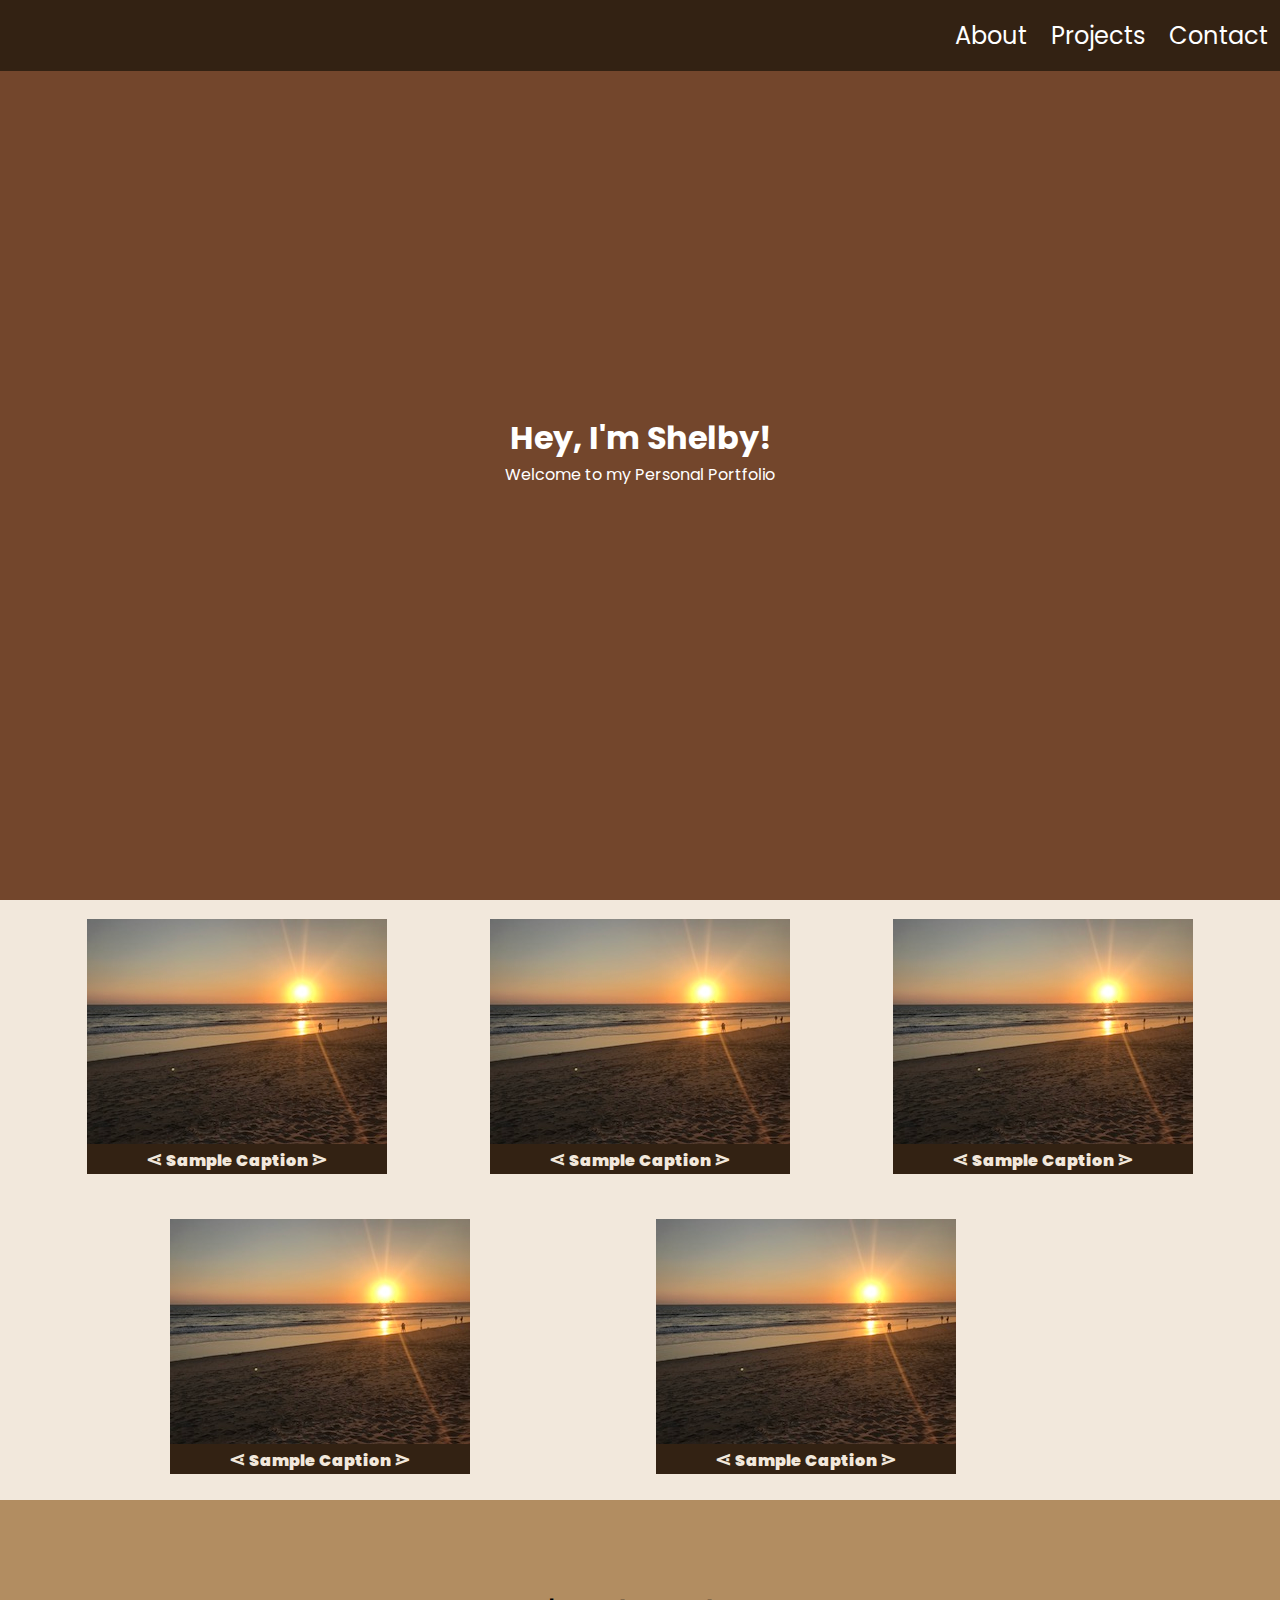
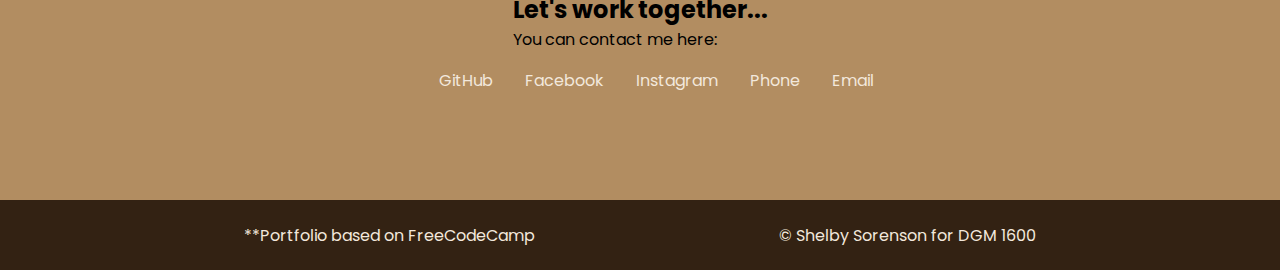
==== index.html @ af003794 "added links to contact & more design" ====
<!DOCTYPE html>
<html lang="en">
  <head>
    <meta charset="UTF-8" />
    <meta http-equiv="X-UA-Compatible" content="IE=edge" />
    <meta name="viewport" content="width=device-width, initial-scale=1.0" />
    <link
      rel="stylesheet"  
      href="https://use.fontawesome.com/releases/v5.8.2/css/all.css"
      integrity="sha384-oS3vJWv+0UjzBfQzYUhtDYW+Pj2yciDJxpsK1OYPAYjqT085Qq/1cq5FLXAZQ7Ay"
      crossorigin="anonymous" 
      />
    <link 
      href="https://fonts.googleapis.com/css?family=Poppins:200i,300,400&display=swap"
      rel="stylesheet"
    />
    <link href="style.css" rel="stylesheet" />
  
    <title>Personal Portfolio</title>
  </head>

<body>
    <nav id="navbar">
        <ul class="navlist">
            <li>
              <a href="#welcome-section">About</a>
            </li>
            <li>
              <a href="#projects">Projects</a>
            </li>
            <li>
              <a href="#contact">Contact</a>
            </li>
        </ul>
    </nav>
    <section id="welcome-section">
        <h1>Hey, I'm Shelby!</h1>
        <p>Welcome to my Personal Portfolio</p>
    </section>
    <section id="projects">
      <a href="#" class="project-tile">
        <figure>
            <img src="images/sunset.JPG" />
            <figcaption><span>&ltdot; </span>Sample Caption<span> &gtdot;</span></figcaption>
        </figure>
      </a>
      <a href="#" class="project-tile">
        <figure>
            <img src="images/sunset.JPG" />
            <figcaption><span>&ltdot; </span>Sample Caption<span> &gtdot;</span></figcaption>
        </figure>  
      </a>
      <a href="#" class="project-tile">
        <figure>
          <img src="images/sunset.JPG" />
          <figcaption><span>&ltdot; </span>Sample Caption<span> &gtdot;</span></figcaption>
        </figure>  
      </a>
      <a href="#" class="project-tile">
        <figure>
          <img src="images/sunset.JPG" />
          <figcaption><span>&ltdot; </span>Sample Caption<span> &gtdot;</span></figcaption>
        </figure>  
      </a>
      <a href="#" class="project-tile">
        <figure>
          <img src="images/sunset.JPG" />
          <figcaption><span>&ltdot; </span>Sample Caption<span> &gtdot;</span></figcaption>
        </figure>
      <a/a>
    </section>
    <section id="contact">
      <div>
        <h2>Let's work together...</h2>
        <p>You can contact me here:</p>
      </div>
      <div class="contact-links">
          <a id="profile-link" href="https://github.com/shelbysorenson" target="_blank">
            <i class="fab fa-github"></i> GitHub
          </a>
          <a href="https://www.facebook.com/UtahValleyUniversity" target="_blank">
            <i class="fab fa-facebook"></i> Facebook
            </a>
            <a href="https://www.instagram.com/shelby_sorenson/" target="_blank">
              <i class="fab fa-instagram"></i> Instagram
              </a>
              <a href="Tel: 8011234567" target="_blank">
                <i class="fas fa-phone"></i> Phone
                </a>
                <a href="mailto:someone@example.com" target="_blank">
                  <i class="fas fa-envelope"></i> Email
                  </a>
      </div>
    </section>
    <footer>
        <p>**Portfolio based on FreeCodeCamp</p>
        <p>&copy; Shelby Sorenson for DGM 1600</p>
    </footer>
    <script src="https://cdn.freecodecamp.org/testable-projects-fcc/v1/bundle.js"></script>
  </body>
</html>
---- style.css ----
:root {
    --dark-brown: #332213;
    --light-orange: #F29C50;
    --beige: #F2E8DC;
    --light-brown: #B28D61;
    --brown: #73462C;
}

* {
    margin: 0;
    padding: 0;
    box-sizing: border-box;
    scroll-behavior: smooth;
}

body {
  font-family: 'Poppins', sans-serif;   
}

#navbar {
    width: 100%;
    display: flex;
    justify-content: flex-end;
    position: fixed;
    z-index: 9999;
    background-color: var(--dark-brown);
}

.navlist {
    display: flex;
    list-style: none;
}

.navlist a {
    display: block;
    font-size: 1.5em;
    padding: .75em .5em;
    color: #fff;
}

.navlist a:hover {
    background-color: var(--light-orange);
    color: #333;
}

#welcome-section {
    display: flex;
    flex-direction: column;
    justify-content: center;
    align-items: center;
    background-color: var(--brown);
    color: #fff;
    width: 100%;
    height: 100vh;
}

#projects {
    display: flex;
    flex-wrap: wrap;
    justify-content: space-evenly;
    align-items: center;
    background-color: var(--beige);
    height: 600px;
}

.project-tile {
    margin: 1em;
}

.project-tile:hover {
    color:#F29C50;
}

figcaption {
   position: relative;
   top: -7px;
   text-align: center;
   background-color: var(--dark-brown);
   font-weight: 900;
   color: var(--beige);
}

figcaption > span {
    font-size: 1.25em;
}

#contact {
   display: flex;
   flex-direction: column;
   justify-content: center;
   align-items: center;
   background-color: var(--light-brown);
   height: 300px;
}

.contact-links {
    display: flex;
    justify-content: space-around;
}

.contact-links a {
    margin: 1em;
    color: var(--beige);
}

footer {
    display: flex;
    justify-content: space-evenly;
    align-items: center;
    background-color: var(--dark-brown);
    height: 70px;
    color: var(--beige);
}

a {
    text-decoration: none;
}

@media (max-width: 1200px) {
    html {
        font-size: 100%;
    }
}

@media (max-width: 980px) {
    html {
        font-size: 80%;
    }
}

@media (max-width: 460px) {
    html {
        font-size: 60%;
    }
}
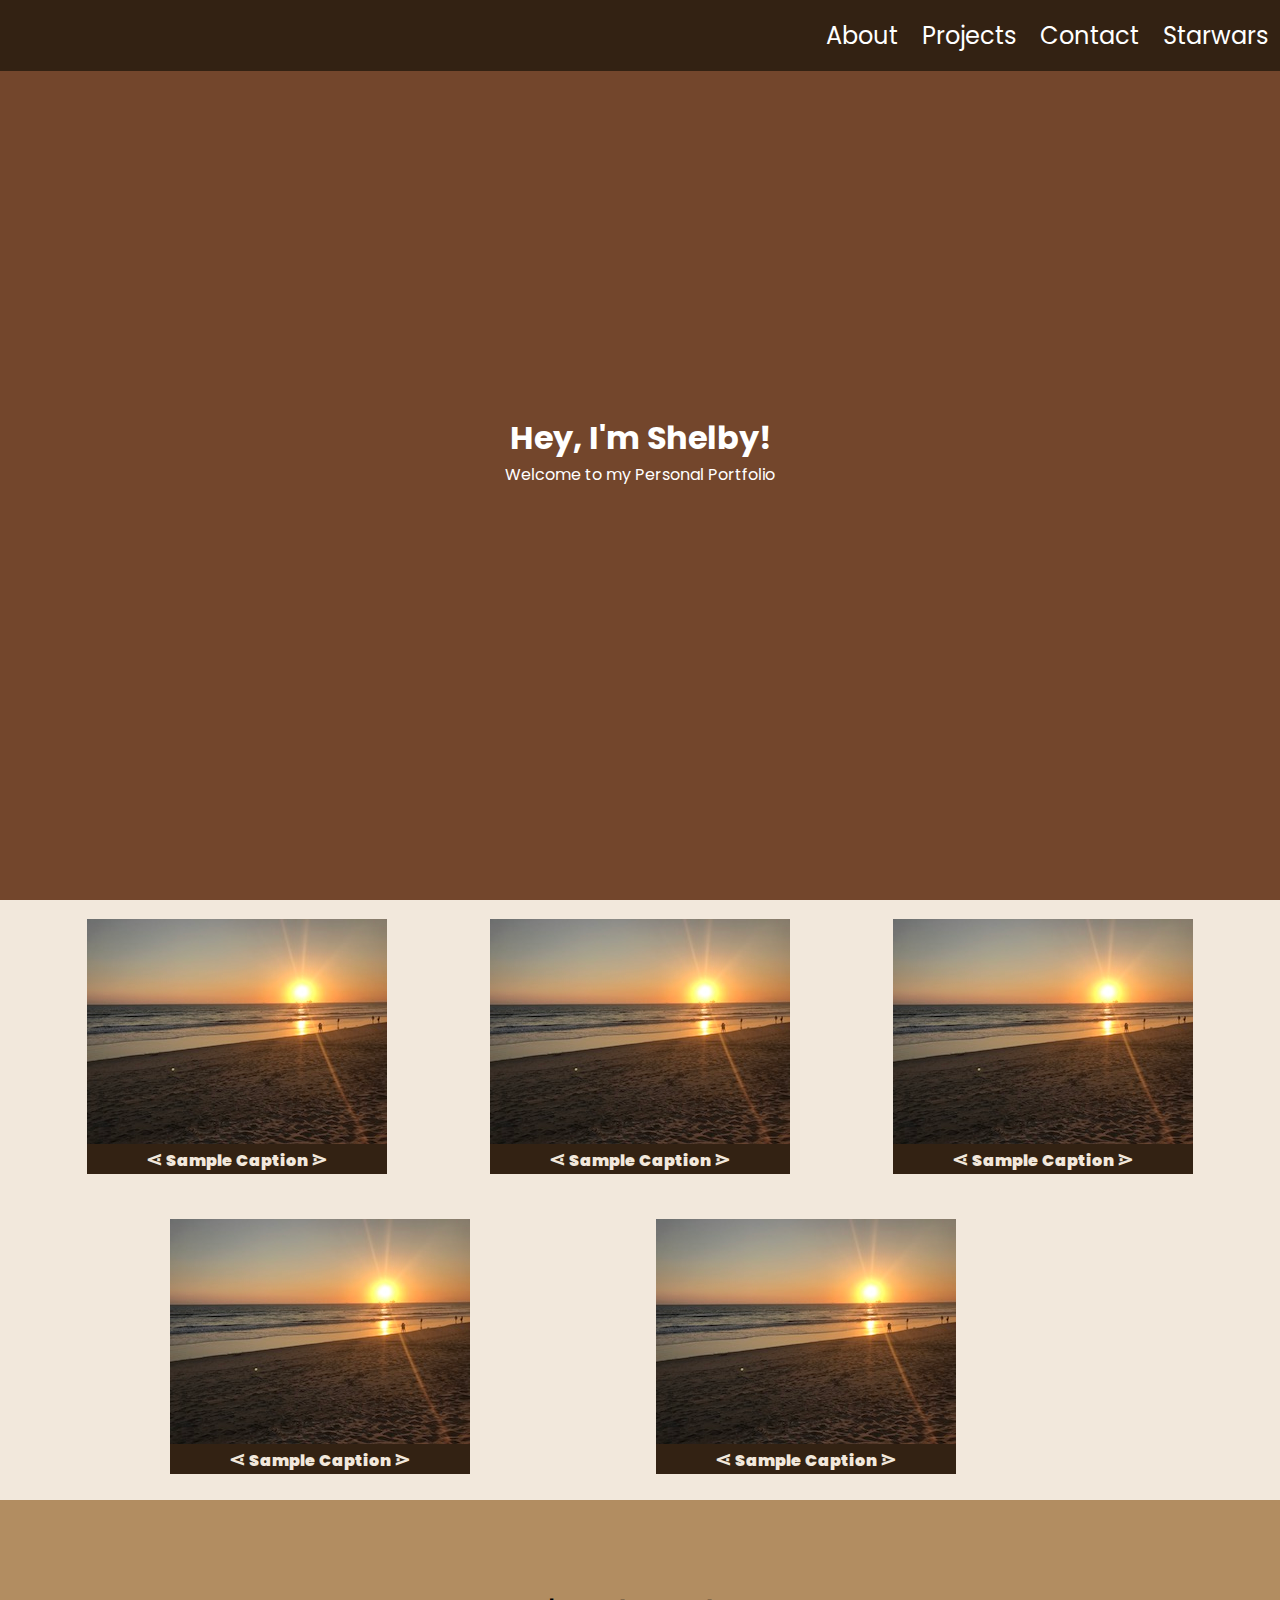
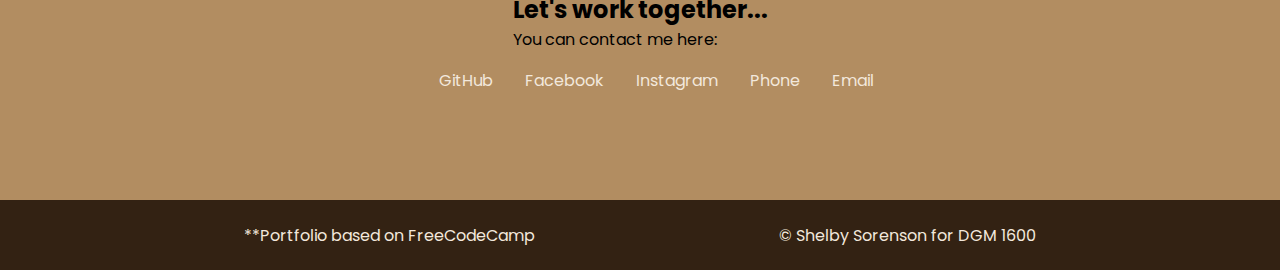
==== commit f23a1202: "organized my folder and made new tab" ====
--- a/index.html
+++ b/index.html
@@ -30,6 +30,9 @@
             </li>
             <li>
               <a href="#contact">Contact</a>
+            </li>
+            <li>
+              <a href="starwars/starwarsindex.html">Starwars</a>
             </li>
         </ul>
     </nav>
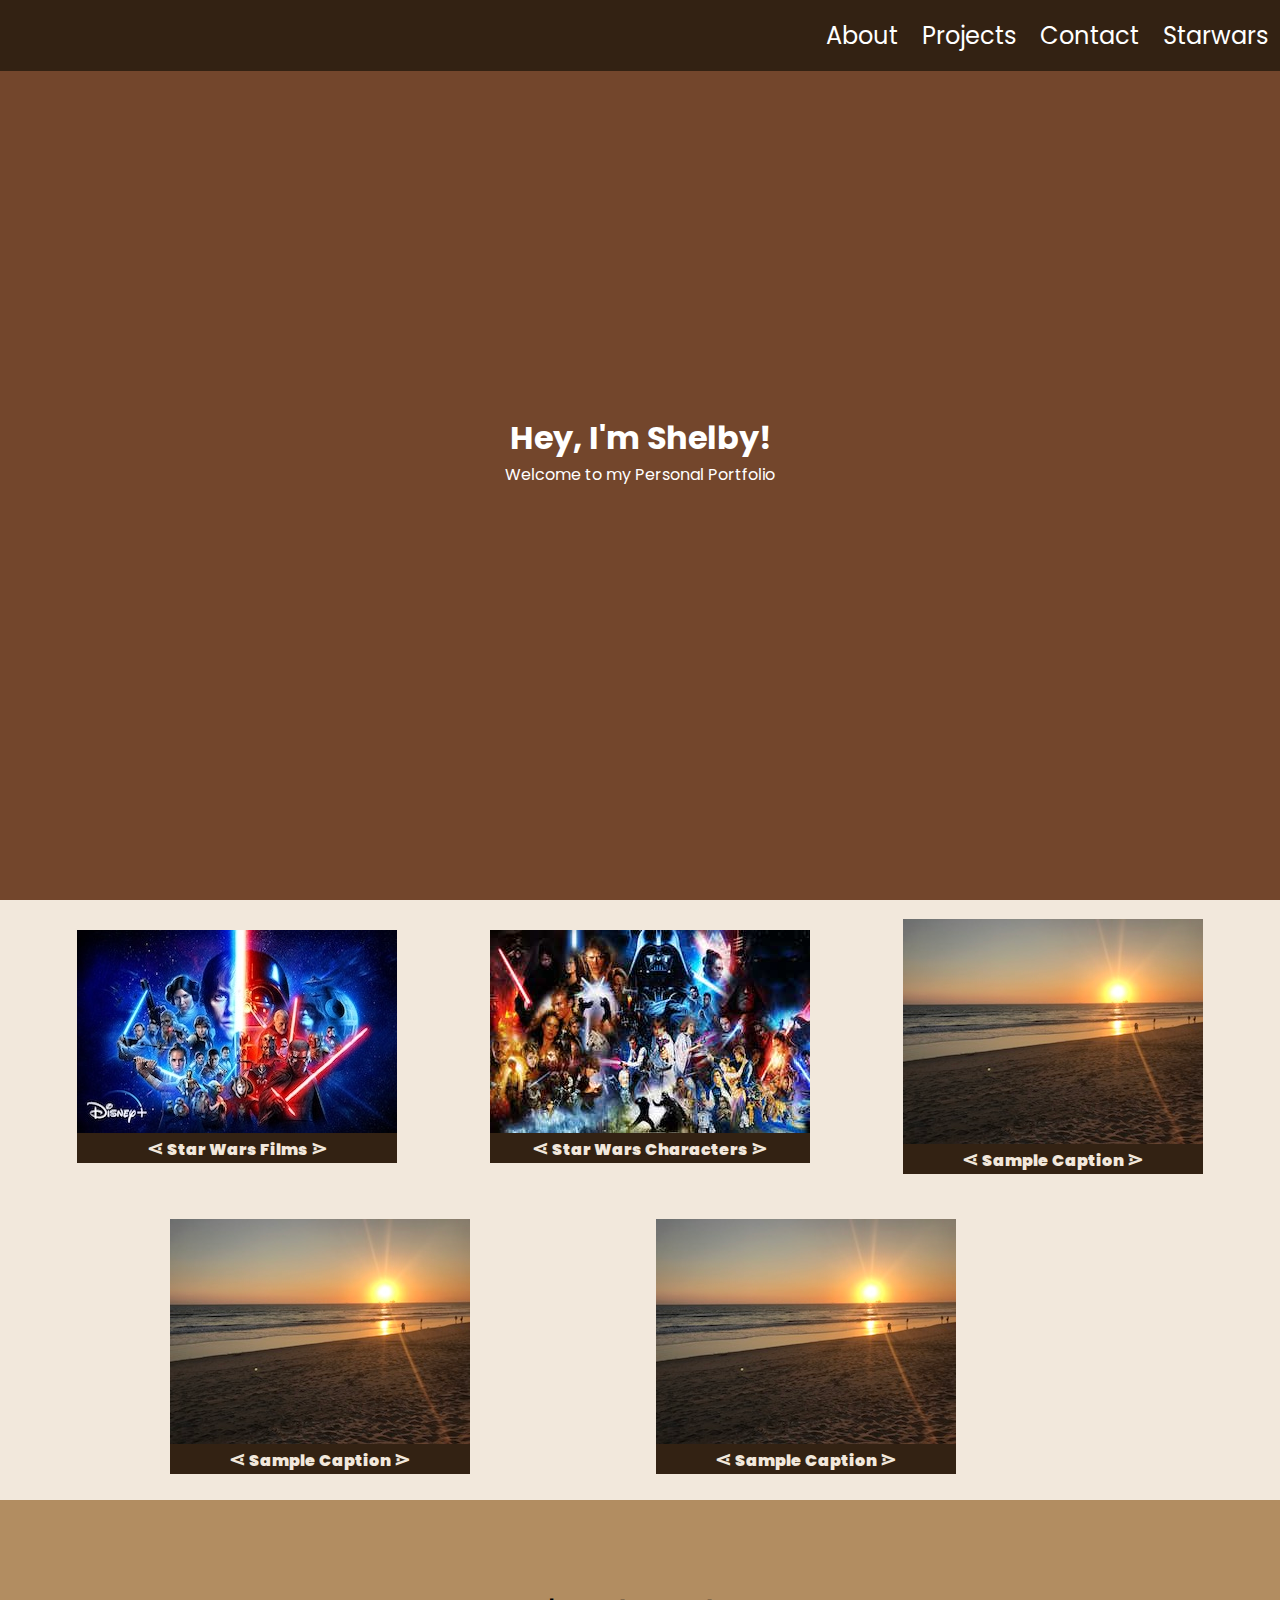
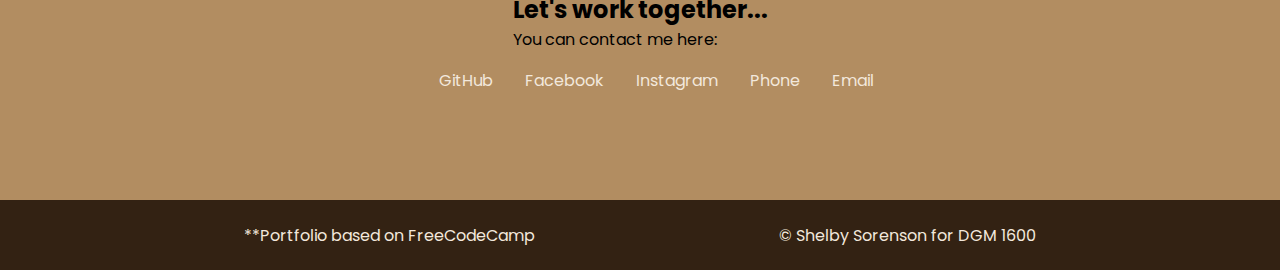
==== commit a03de06b: "Added pictures and links to front page" ====
--- a/index.html
+++ b/index.html
@@ -41,16 +41,16 @@
         <p>Welcome to my Personal Portfolio</p>
     </section>
     <section id="projects">
-      <a href="#" class="project-tile">
+      <a href="/films/starwarsindex.html" class="project-tile">
         <figure>
-            <img src="images/sunset.JPG" />
-            <figcaption><span>&ltdot; </span>Sample Caption<span> &gtdot;</span></figcaption>
+            <img src="images/starwarsfilms.jpeg" />
+            <figcaption><span>&ltdot; </span>Star Wars Films<span> &gtdot;</span></figcaption>
         </figure>
       </a>
-      <a href="#" class="project-tile">
+      <a href="/characters/index.html" class="project-tile">
         <figure>
-            <img src="images/sunset.JPG" />
-            <figcaption><span>&ltdot; </span>Sample Caption<span> &gtdot;</span></figcaption>
+            <img src="images/starwarscharacters.jpeg" />
+            <figcaption><span>&ltdot; </span>Star Wars Characters<span> &gtdot;</span></figcaption>
         </figure>  
       </a>
       <a href="#" class="project-tile">
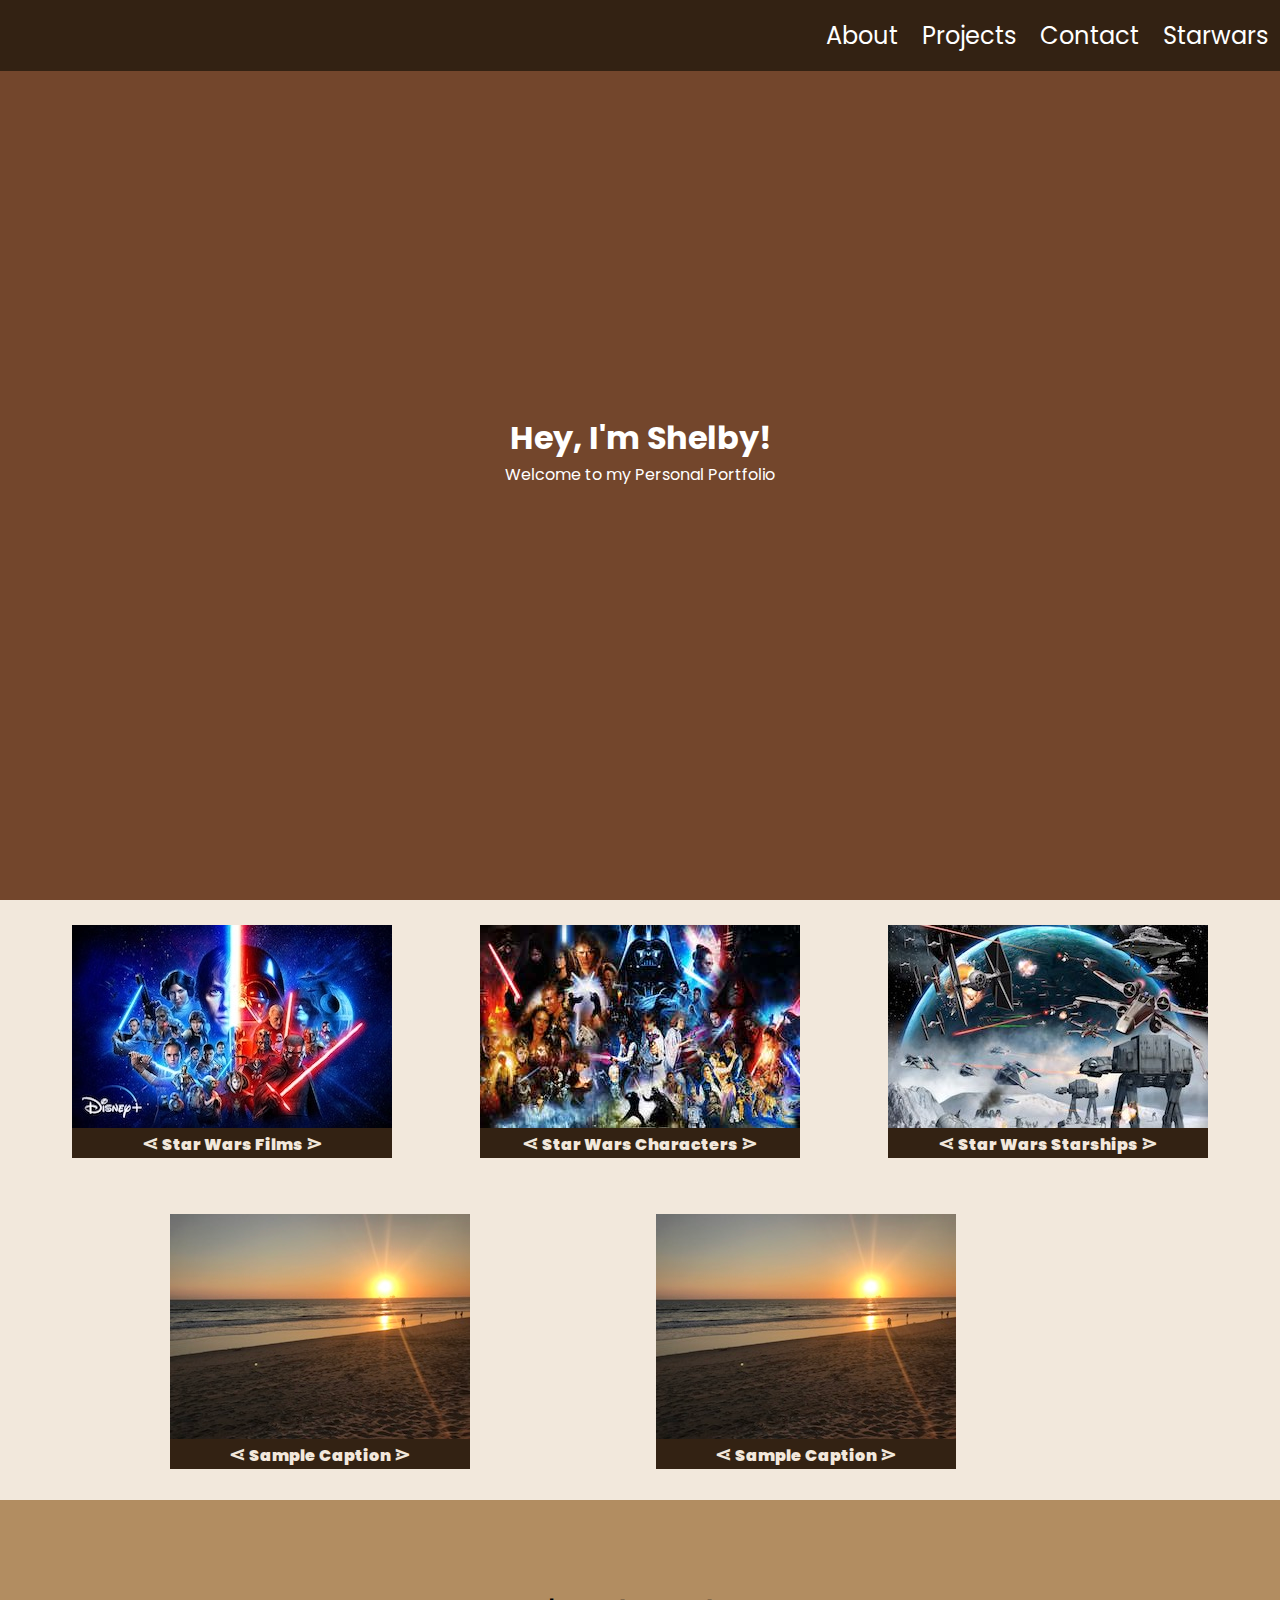
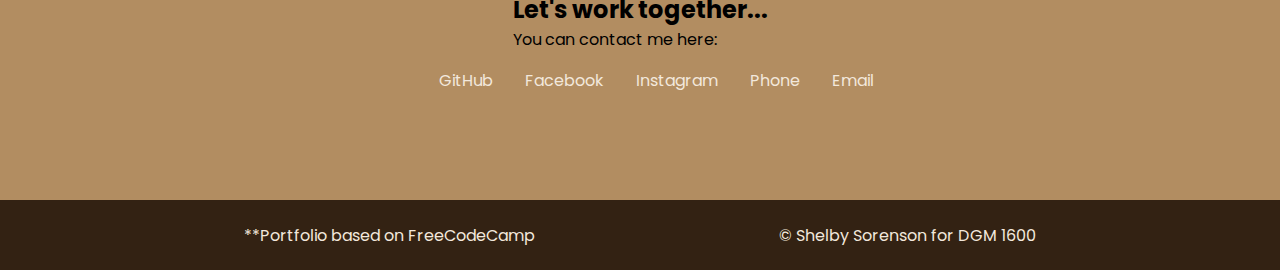
==== commit fe0a2ffa: "Added starship picture and link. Changed the style" ====
--- a/index.html
+++ b/index.html
@@ -53,10 +53,10 @@
             <figcaption><span>&ltdot; </span>Star Wars Characters<span> &gtdot;</span></figcaption>
         </figure>  
       </a>
-      <a href="#" class="project-tile">
+      <a href="/starships/starshipsindex.html" class="project-tile">
         <figure>
-          <img src="images/sunset.JPG" />
-          <figcaption><span>&ltdot; </span>Sample Caption<span> &gtdot;</span></figcaption>
+          <img src="images/starwarsstarships.jpeg" />
+          <figcaption><span>&ltdot; </span>Star Wars Starships<span> &gtdot;</span></figcaption>
         </figure>  
       </a>
       <a href="#" class="project-tile">
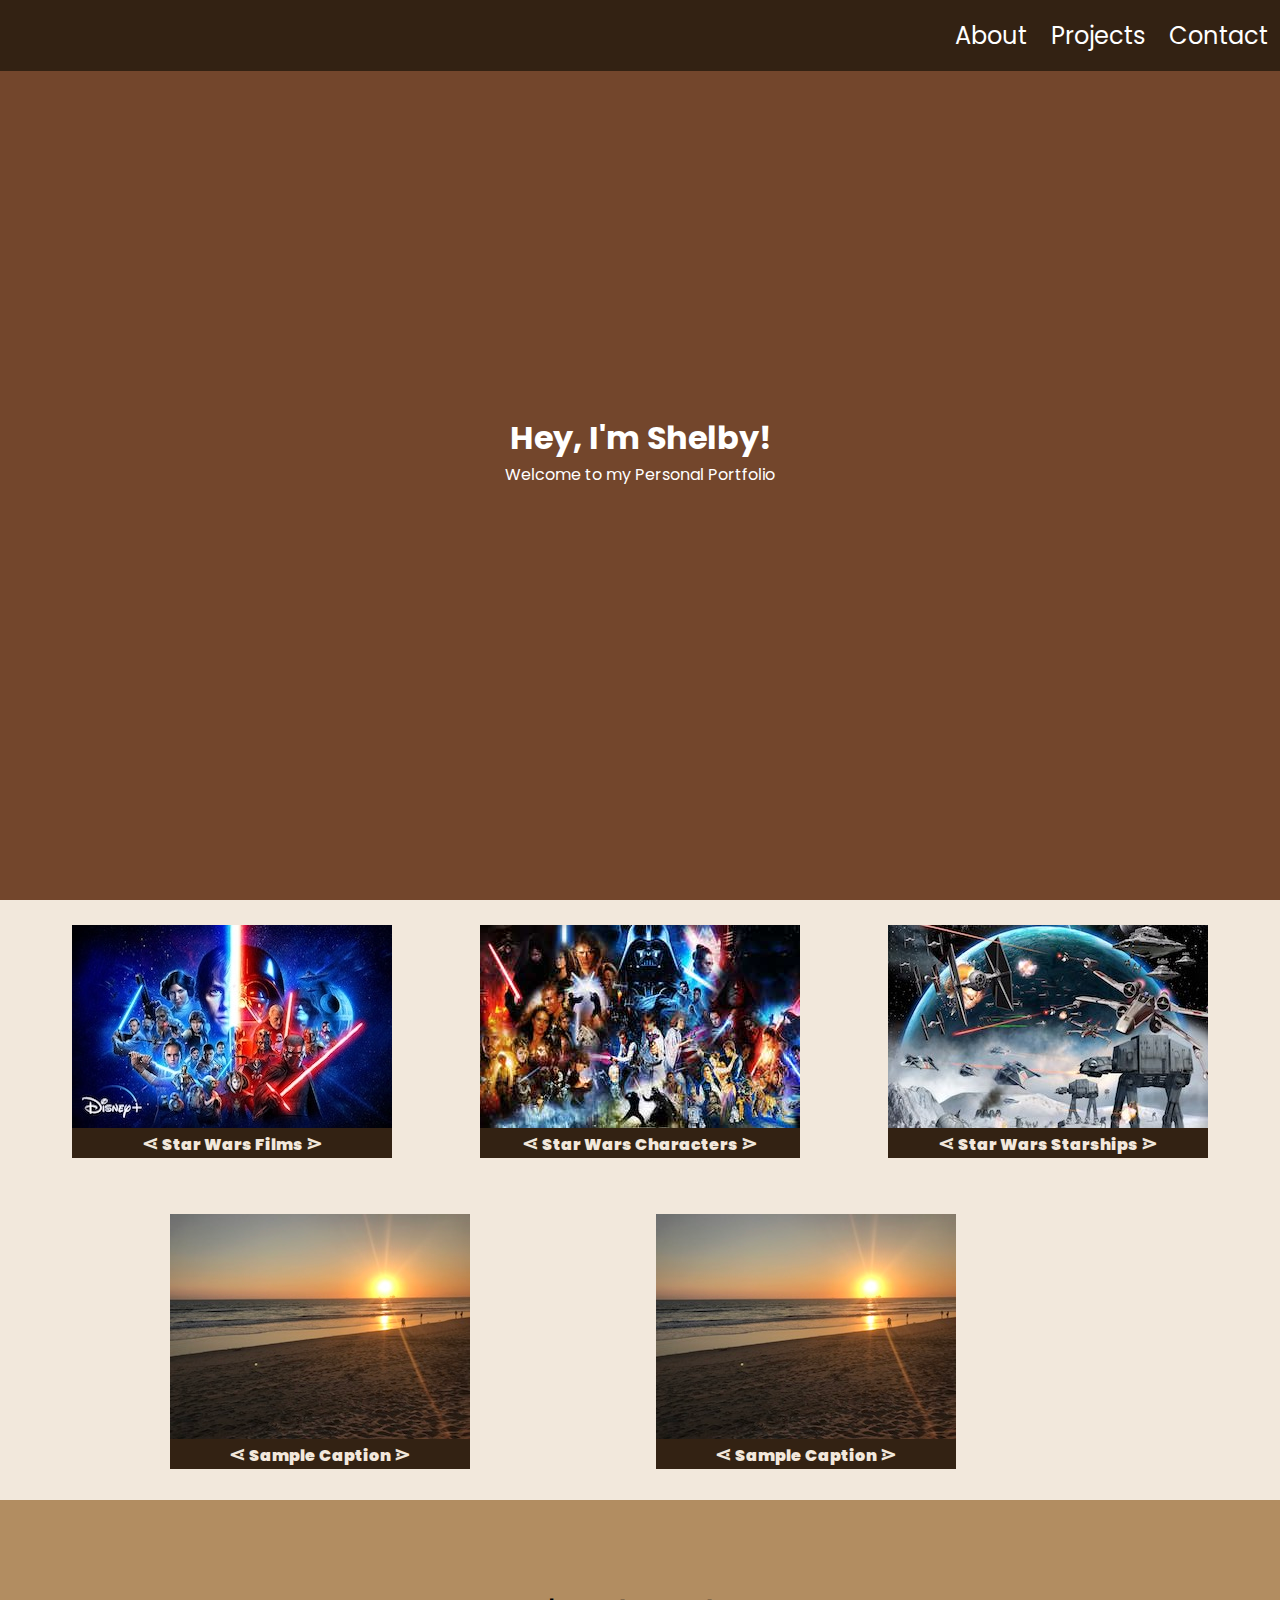
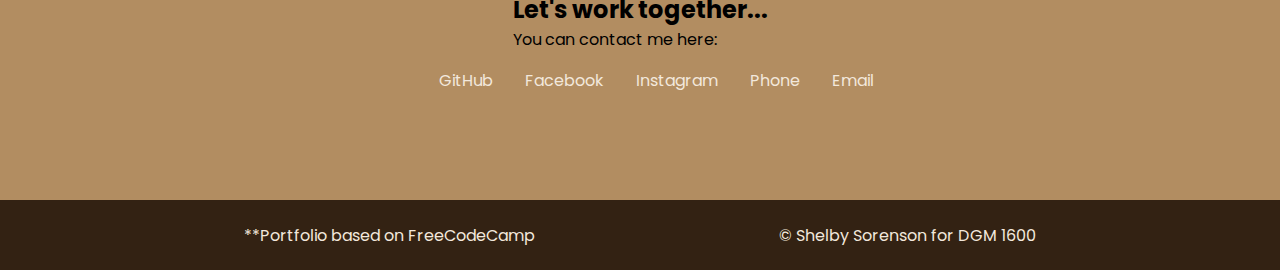
==== commit fe803415: "Got rid of star wars tab" ====
--- a/index.html
+++ b/index.html
@@ -30,9 +30,6 @@
             </li>
             <li>
               <a href="#contact">Contact</a>
-            </li>
-            <li>
-              <a href="starwars/starwarsindex.html">Starwars</a>
             </li>
         </ul>
     </nav>
@@ -99,6 +96,5 @@
         <p>**Portfolio based on FreeCodeCamp</p>
         <p>&copy; Shelby Sorenson for DGM 1600</p>
     </footer>
-    <script src="https://cdn.freecodecamp.org/testable-projects-fcc/v1/bundle.js"></script>
   </body>
 </html> 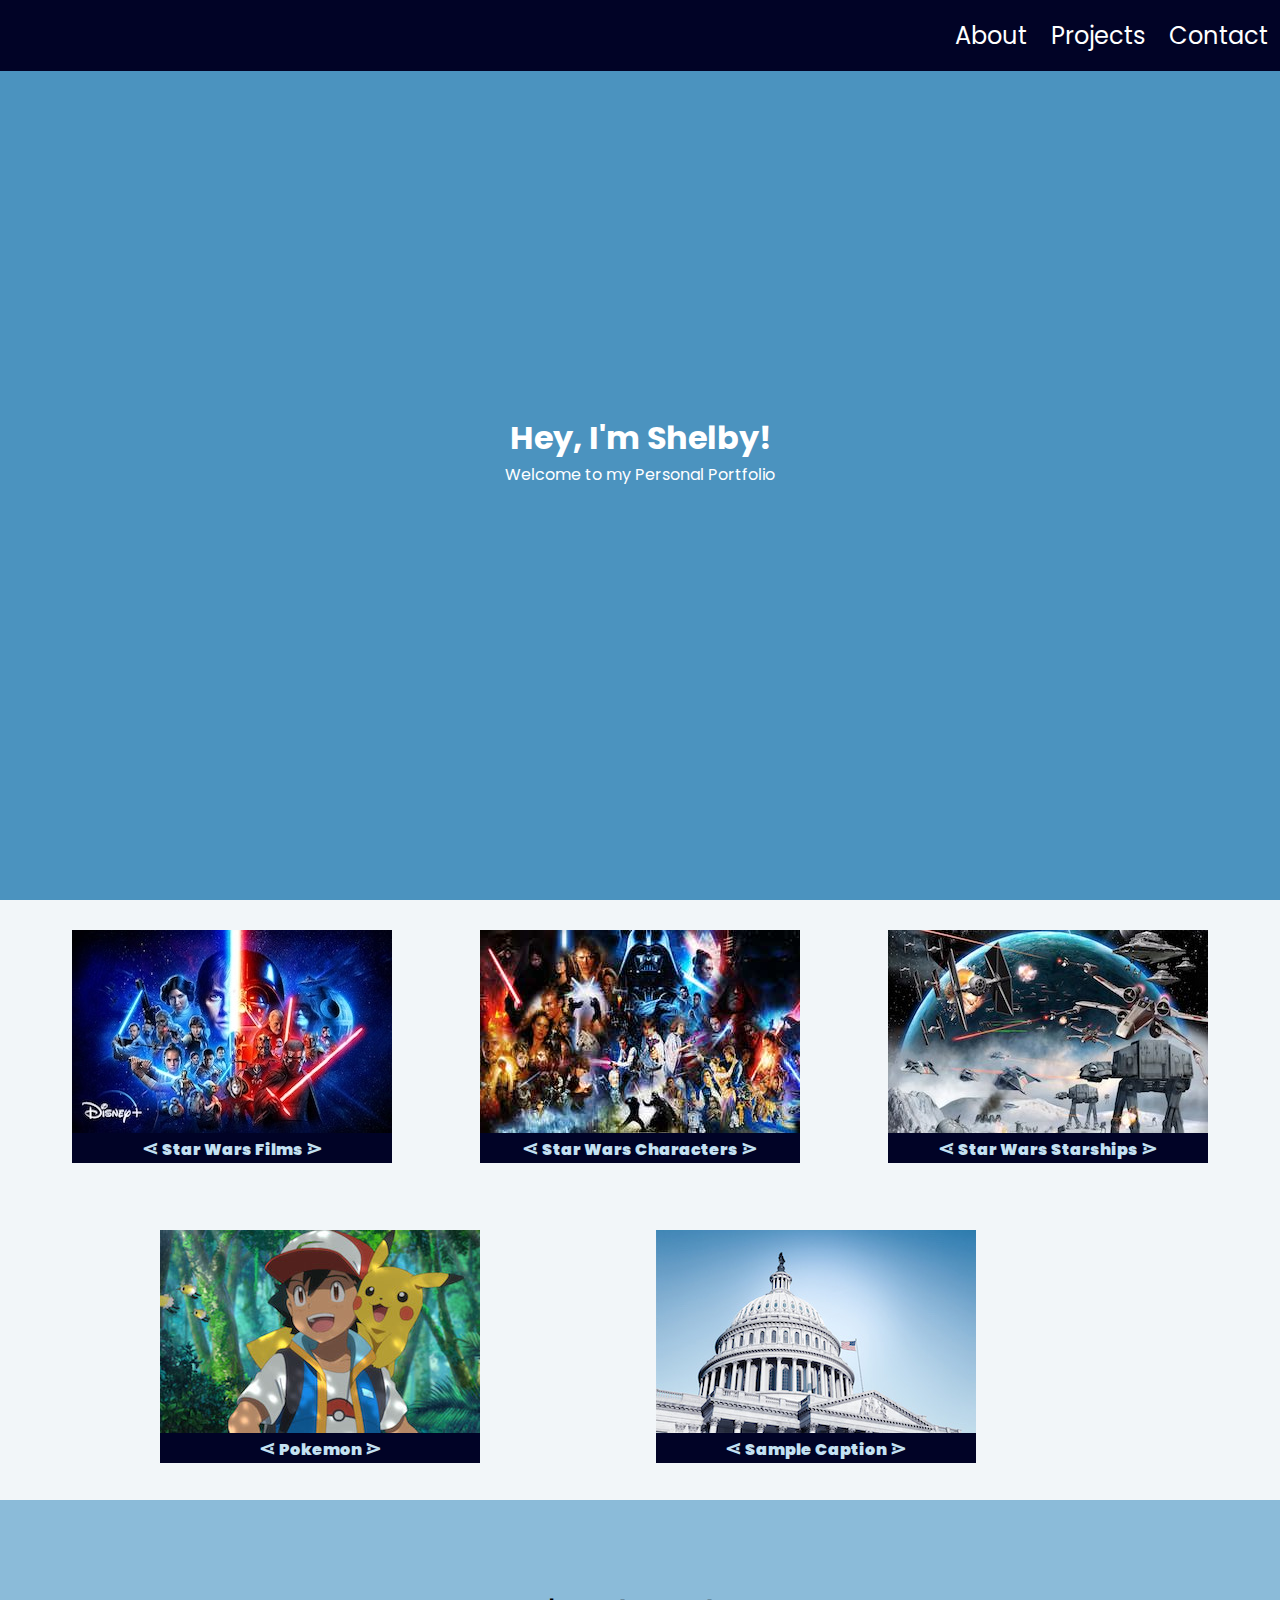
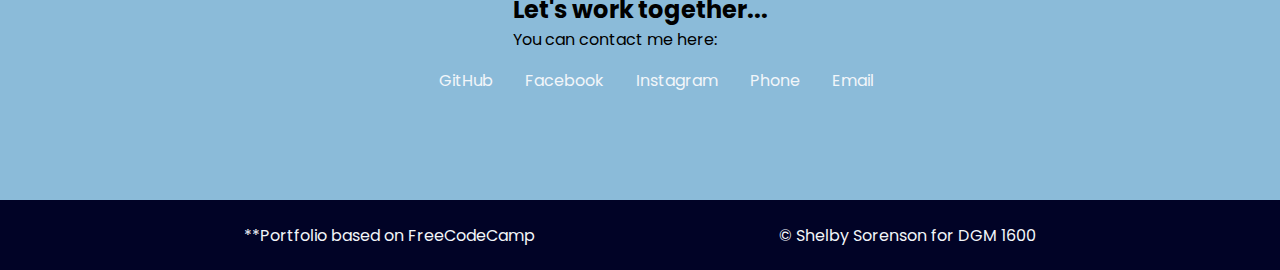
==== commit 8bf72682: "Added pokemon and congress images to front page." ====
--- a/index.html
+++ b/index.html
@@ -56,15 +56,15 @@
           <figcaption><span>&ltdot; </span>Star Wars Starships<span> &gtdot;</span></figcaption>
         </figure>  
       </a>
-      <a href="#" class="project-tile">
+      <a href="/pokemon/index.html" class="project-tile">
         <figure>
-          <img src="images/sunset.JPG" />
-          <figcaption><span>&ltdot; </span>Sample Caption<span> &gtdot;</span></figcaption>
+          <img src="images/pokemon.jpeg" />
+          <figcaption><span>&ltdot; </span>Pokemon<span> &gtdot;</span></figcaption>
         </figure>  
       </a>
-      <a href="#" class="project-tile">
+      <a href="/congress/index.html" class="project-tile">
         <figure>
-          <img src="images/sunset.JPG" />
+          <img src="images/congress.jpeg" />
           <figcaption><span>&ltdot; </span>Sample Caption<span> &gtdot;</span></figcaption>
         </figure>
       <a/a>
--- a/style.css
+++ b/style.css
@@ -1,9 +1,9 @@
 :root {
-    --dark-brown: #332213;
-    --light-orange: #F29C50;
-    --beige: #F2E8DC;
-    --light-brown: #B28D61;
-    --brown: #73462C;
+    --navy-blue: #010326;
+    --light-blue: #8BBBD9;
+    --white-blue: #F2F6F9;
+    --baby-blue: #C4E1F2;
+    --blue: #4B93BF;
 }
 
 * {
@@ -23,7 +23,7 @@
     justify-content: flex-end;
     position: fixed;
     z-index: 9999;
-    background-color: var(--dark-brown);
+    background-color: var(--navy-blue);
 }
 
 .navlist {
@@ -39,8 +39,8 @@
 }
 
 .navlist a:hover {
-    background-color: var(--light-orange);
-    color: #333;
+    background-color: var(--baby-blue);
+    color: #010B40;
 }
 
 #welcome-section {
@@ -48,7 +48,7 @@
     flex-direction: column;
     justify-content: center;
     align-items: center;
-    background-color: var(--brown);
+    background-color: var(--blue);
     color: #fff;
     width: 100%;
     height: 100vh;
@@ -59,7 +59,7 @@
     flex-wrap: wrap;
     justify-content: space-evenly;
     align-items: center;
-    background-color: var(--beige);
+    background-color: var(--white-blue);
     height: 600px;
 }
 
@@ -68,16 +68,16 @@
 }
 
 .project-tile:hover {
-    color:#F29C50;
+    color:#8BBBD9;
 }
 
 figcaption {
    position: relative;
    top: -7px;
    text-align: center;
-   background-color: var(--dark-brown);
+   background-color: var(--navy-blue);
    font-weight: 900;
-   color: var(--beige);
+   color: var(--baby-blue);
 }
 
 figcaption > span {
@@ -89,7 +89,7 @@
    flex-direction: column;
    justify-content: center;
    align-items: center;
-   background-color: var(--light-brown);
+   background-color: var(--light-blue);
    height: 300px;
 }
 
@@ -100,16 +100,16 @@
 
 .contact-links a {
     margin: 1em;
-    color: var(--beige);
+    color: var(--white-blue);
 }
 
 footer {
     display: flex;
     justify-content: space-evenly;
     align-items: center;
-    background-color: var(--dark-brown);
+    background-color: var(--navy-blue);
     height: 70px;
-    color: var(--beige);
+    color: var(--white-blue);
 }
 
 a {
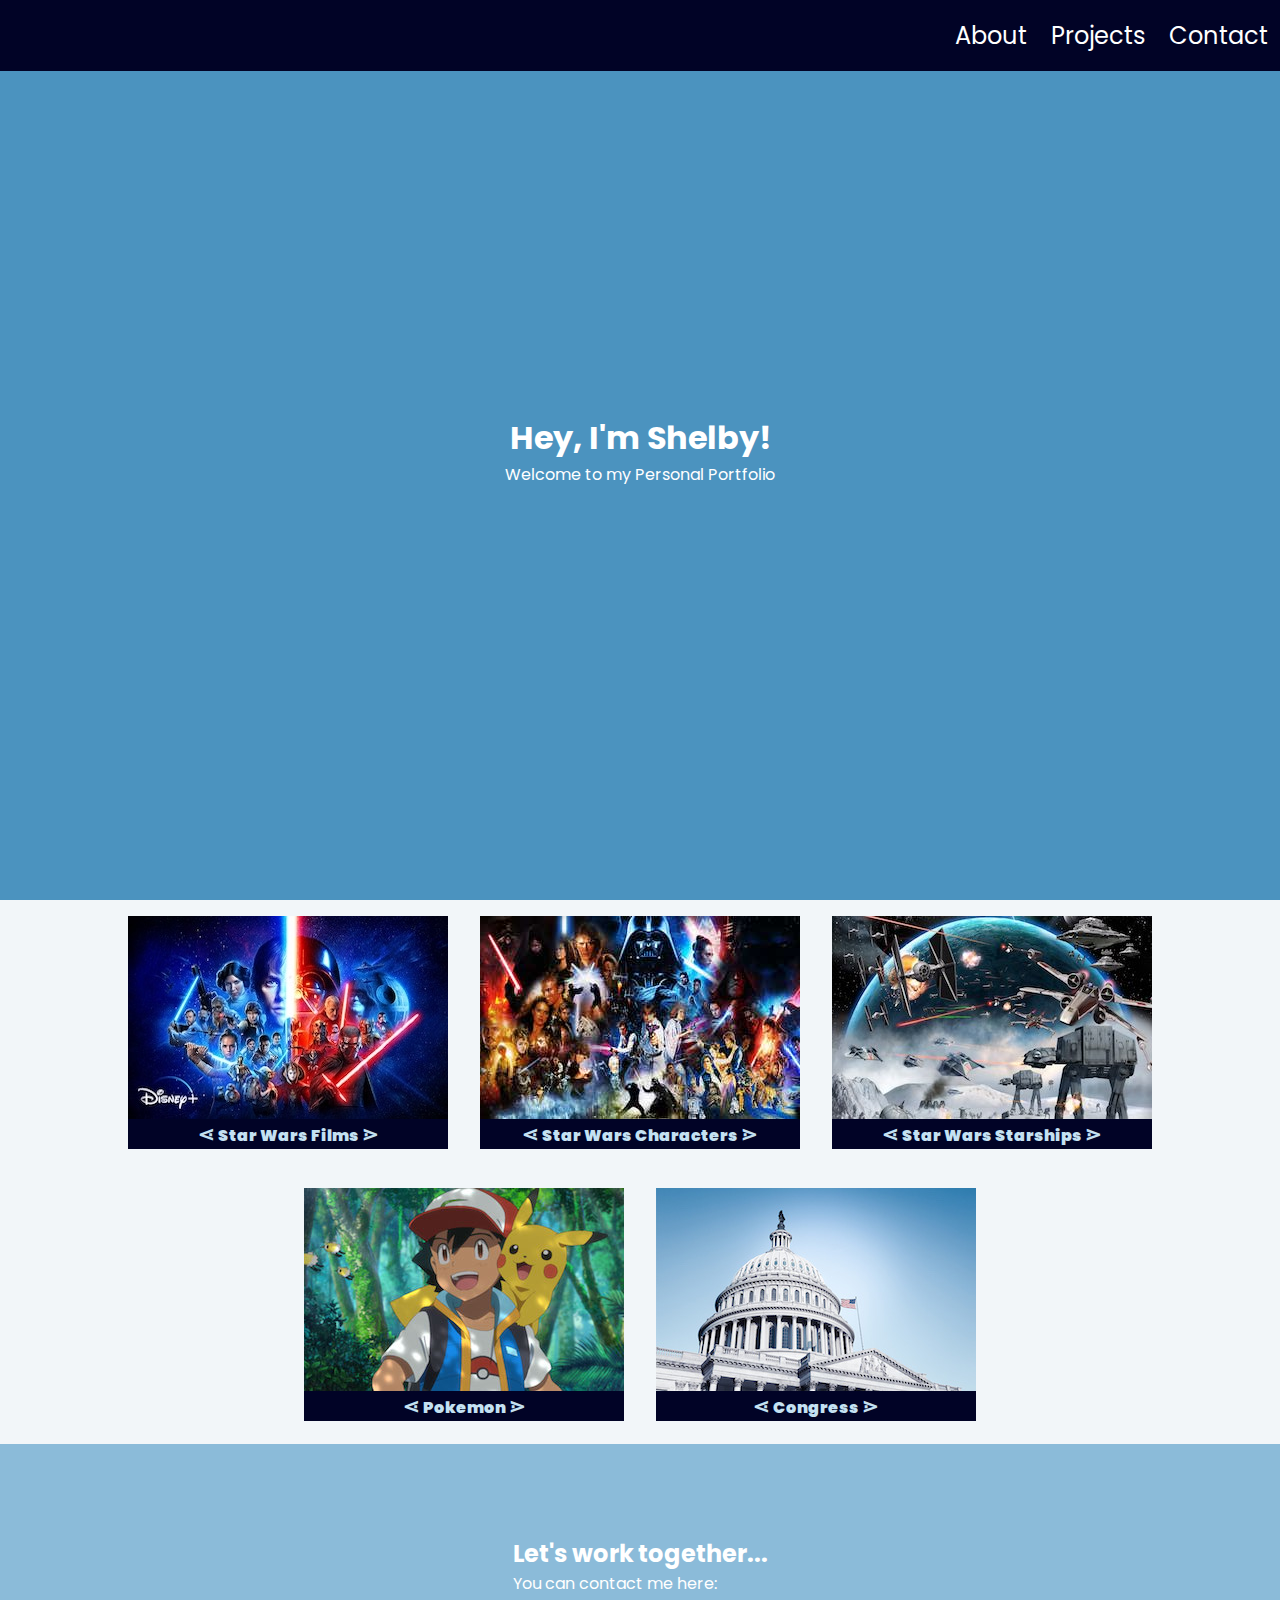
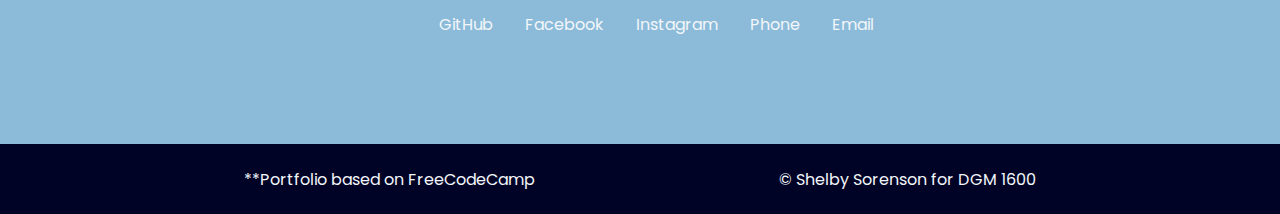
==== commit d747c811: "Added more cases for pokeType" ====
--- a/index.html
+++ b/index.html
@@ -65,7 +65,7 @@
       <a href="/congress/index.html" class="project-tile">
         <figure>
           <img src="images/congress.jpeg" />
-          <figcaption><span>&ltdot; </span>Sample Caption<span> &gtdot;</span></figcaption>
+          <figcaption><span>&ltdot; </span>Congress<span> &gtdot;</span></figcaption>
         </figure>
       <a/a>
     </section>
--- a/style.css
+++ b/style.css
@@ -57,18 +57,14 @@
 #projects {
     display: flex;
     flex-wrap: wrap;
-    justify-content: space-evenly;
+    justify-content: center;
     align-items: center;
     background-color: var(--white-blue);
-    height: 600px;
+    height: 62.5%;
 }
 
 .project-tile {
     margin: 1em;
-}
-
-.project-tile:hover {
-    color:#8BBBD9;
 }
 
 figcaption {
@@ -77,7 +73,11 @@
    text-align: center;
    background-color: var(--navy-blue);
    font-weight: 900;
-   color: var(--baby-blue);
+   color: #C4E1F2;
+}
+
+figcaption:hover {
+    color: #4B93BF;
 }
 
 figcaption > span {
@@ -91,6 +91,7 @@
    align-items: center;
    background-color: var(--light-blue);
    height: 300px;
+   color: #fff;
 }
 
 .contact-links {
